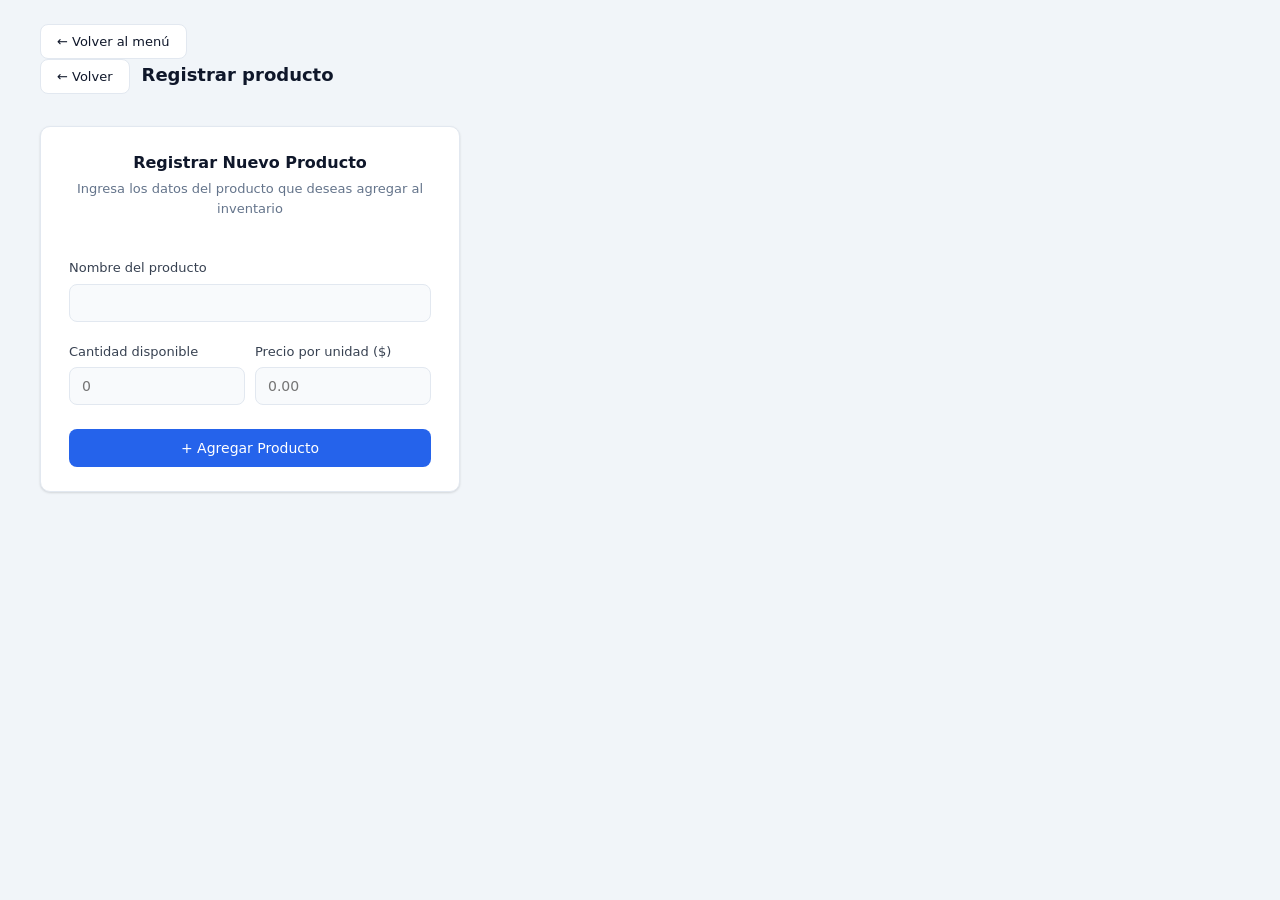
==== web/agregarProducto.html @ 61138503 "Primer commit - aystream" ====
<html>
  <head>
    <meta charset="UTF-8" />
    <meta name="viewport" content="width=device-width initial-scale=1.0" />
    <title>Agregar producto</title>
    <link rel="stylesheet" href="estilo.css" />
  </head>
  <body class="inicio">
    <section class="inicio-seccion">
            <div class="boton-volver">
                <input
                type="button"
                class="boton boton-borde"
                value="← Volver al menú"
                onclick="location.href='menu.html';"
                />
            </div>
            <div class="boton-volver2">
                <input type="button" class="boton boton-borde" value="← Volver" onclick="location.href='productos.html';"/>
                <h2 class="titulo-seccion">Registrar producto</h2>
            </div>
            <form class="grupo-formulario2" action="registroProducto.jsp" method="post" onsubmit="return validaRegistroProducto()">
                <div class="caja-seccion tarjeta">
                    <div class="texto-centro">
                        <p class="titulo-seccion2">Registrar Nuevo Producto</p>
                        <p class="subtitulo-seccion2">Ingresa los datos del producto que deseas agregar al inventario</p>
                    </div>

                    <div>
                        <label style="margin-top: 40px">Nombre del producto</label>
                        <input class="input-datos2" type="text" id="nombre" name="nombre"/>
                         <a id="mensajeErrorNombre" class="mensajeError"></a>
                    </div>

                    <div class="flex" style="gap: 10px">
                        <div>
                            <label>Cantidad disponible</label>
                            <input class="input-datos3" type="number" id="cantidad" name="cantidad" placeholder="0" step="1" min="0"/>
                            <a id="mensajeErrorCantidad" class="mensajeError"></a>
                        </div>
                        
                        <div>
                            <label>Precio por unidad ($)</label>
                            <input class="input-datos3" type="number" id="precio" name="precio" placeholder="0.00" step="0.01" min="0"/>
                            <a id="mensajeErrorPrecio" class="mensajeError"></a>
                        </div>
                    </div>

                    <button class="boton boton-primario" style="margin-top: 20px" type="submit" onclick="">
                        + Agregar Producto
                    </button>
                </div>
            </form>
    </section>
    <script src="validaFormulario.js"></script>
  </body>
</html>
---- web/estilo.css ----
/* ============================================================
   PayStream — Design System
   ============================================================ */

:root {
  --sidebar-w: 240px;
  --bg:        #f1f5f9;
  --surface:   #ffffff;
  --border:    #e2e8f0;
  --text:      #0f172a;
  --muted:     #64748b;
  --primary:   #2563eb;
  --primary-h: #1d4ed8;
  --green:     #10b981;
  --green-h:   #059669;
  --orange:    #f97316;
  --orange-h:  #ea580c;
  --purple:    #8b5cf6;
  --purple-h:  #7c3aed;
  --red:       #ef4444;
  --radius:    10px;
  --shadow-sm: 0 1px 3px rgba(0,0,0,.08), 0 1px 2px rgba(0,0,0,.06);
  --shadow-md: 0 4px 6px -1px rgba(0,0,0,.08), 0 2px 4px -1px rgba(0,0,0,.05);
  --shadow-lg: 0 10px 15px -3px rgba(0,0,0,.08), 0 4px 6px -2px rgba(0,0,0,.04);
}

/* ── Reset ── */
*, *::before, *::after { box-sizing: border-box; margin: 0; padding: 0; }

body {
  font-family: "Segoe UI", system-ui, -apple-system, sans-serif;
  background: var(--bg);
  color: var(--text);
  font-size: 14px;
  line-height: 1.5;
}

/* ============================================================
   SIDEBAR LAYOUT  (dashboard.html)
   ============================================================ */

.app-shell {
  display: flex;
  height: 100vh;
  overflow: hidden;
}

/* ── Sidebar ── */
.sidebar {
  width: var(--sidebar-w);
  min-width: var(--sidebar-w);
  background: #0f172a;
  display: flex;
  flex-direction: column;
  padding: 0;
  overflow: hidden;
}

.sidebar-brand {
  padding: 28px 24px 24px;
  border-bottom: 1px solid rgba(255,255,255,.08);
}

.sidebar-brand-name {
  font-size: 20px;
  font-weight: 700;
  color: #fff;
  letter-spacing: -.3px;
}

.sidebar-brand-sub {
  font-size: 11px;
  color: #64748b;
  margin-top: 2px;
}

.sidebar-nav {
  flex: 1;
  padding: 16px 12px;
  display: flex;
  flex-direction: column;
  gap: 2px;
}

.sidebar-label {
  font-size: 10px;
  font-weight: 600;
  text-transform: uppercase;
  letter-spacing: .08em;
  color: #475569;
  padding: 8px 12px 4px;
}

.sidebar-link {
  display: flex;
  align-items: center;
  gap: 10px;
  padding: 10px 12px;
  border-radius: 8px;
  color: #94a3b8;
  text-decoration: none;
  font-size: 14px;
  font-weight: 500;
  cursor: pointer;
  transition: background .15s, color .15s;
  border: none;
  background: transparent;
  width: 100%;
  text-align: left;
}

.sidebar-link svg { flex-shrink: 0; opacity: .8; }

.sidebar-link:hover {
  background: rgba(255,255,255,.06);
  color: #fff;
}

.sidebar-link.active {
  background: rgba(37,99,235,.25);
  color: #93c5fd;
}

.sidebar-link.active svg { opacity: 1; }

.sidebar-footer {
  padding: 16px 12px;
  border-top: 1px solid rgba(255,255,255,.08);
  display: flex;
  flex-direction: column;
  gap: 4px;
}

.sidebar-user {
  padding: 8px 12px;
  color: #94a3b8;
  font-size: 12px;
  display: flex;
  align-items: center;
  gap: 8px;
}

.sidebar-user-avatar {
  width: 28px;
  height: 28px;
  border-radius: 50%;
  background: linear-gradient(135deg, var(--primary), var(--purple));
  display: flex;
  align-items: center;
  justify-content: center;
  font-size: 11px;
  font-weight: 700;
  color: #fff;
  flex-shrink: 0;
}

/* ── Content frame ── */
.content-area {
  flex: 1;
  display: flex;
  flex-direction: column;
  overflow: hidden;
}

.marco-contenido {
  flex: 1;
  border: none;
  width: 100%;
  height: 100%;
  opacity: 0;
  transition: opacity .4s ease;
}

/* ============================================================
   MENU HOME  (menu.html)
   ============================================================ */

.menu-page {
  padding: 36px 40px;
  height: 100vh;
  overflow-y: auto;
  background: var(--bg);
}

.menu-header { margin-bottom: 32px; }

.menu-title {
  font-size: 22px;
  font-weight: 700;
  color: var(--text);
}

.menu-sub {
  color: var(--muted);
  margin-top: 4px;
  font-size: 13px;
}

.menu-grid {
  display: grid;
  grid-template-columns: repeat(auto-fill, minmax(220px, 1fr));
  gap: 20px;
}

.menu-card {
  background: var(--surface);
  border-radius: var(--radius);
  box-shadow: var(--shadow-sm);
  border: 1px solid var(--border);
  padding: 24px;
  cursor: pointer;
  transition: box-shadow .2s, transform .2s;
  text-decoration: none;
  display: block;
  color: inherit;
}

.menu-card:hover {
  box-shadow: var(--shadow-lg);
  transform: translateY(-2px);
}

.menu-card-icon {
  width: 48px;
  height: 48px;
  border-radius: 12px;
  display: flex;
  align-items: center;
  justify-content: center;
  margin-bottom: 16px;
}

.menu-card-icon.green  { background: #dcfce7; color: var(--green); }
.menu-card-icon.orange { background: #ffedd5; color: var(--orange); }
.menu-card-icon.purple { background: #ede9fe; color: var(--purple); }
.menu-card-icon.blue   { background: #dbeafe; color: var(--primary); }

.menu-card-title {
  font-size: 15px;
  font-weight: 600;
  color: var(--text);
  margin-bottom: 4px;
}

.menu-card-desc {
  font-size: 12px;
  color: var(--muted);
  line-height: 1.5;
}

/* ============================================================
   UTILIDADES GLOBALES
   ============================================================ */

.texto-centro { text-align: center; }
.flex { display: flex; }
.centrado { display: flex; align-items: center; justify-content: center; }

.tarjeta {
  background: var(--surface);
  box-shadow: var(--shadow-md);
  border-radius: var(--radius);
  border: 1px solid var(--border);
}

/* ── Botones ── */
.boton {
  padding: 9px 16px;
  border-radius: 8px;
  font-size: 13px;
  font-weight: 500;
  cursor: pointer;
  transition: background .15s, box-shadow .15s, transform .1s;
  border: none;
  font-family: inherit;
}

.boton:active { transform: scale(.98); }

.boton-primario {
  width: 100%;
  background: var(--primary);
  color: #fff;
  border: none;
  font-size: 14px;
  padding: 11px 16px;
}
.boton-primario:hover { background: var(--primary-h); box-shadow: var(--shadow-md); }

.boton-secundario {
  width: 100%;
  background: #f1f5f9;
  color: #475569;
  border: 1px solid var(--border);
}
.boton-secundario:hover { background: #e2e8f0; }

.boton-primario2 {
  width: 100%;
  background: var(--red);
  color: #fff;
  border: none;
}
.boton-primario2:hover { background: #dc2626; }

.boton-borde {
  background: var(--surface);
  border: 1px solid var(--border);
  color: var(--text);
  font-size: 13px;
}
.boton-borde:hover { background: var(--bg); }

.fondo-verde   { background: linear-gradient(135deg, var(--green),  var(--green-h)); }
.fondo-naranja { background: linear-gradient(135deg, var(--orange), var(--orange-h)); }
.fondo-morado  { background: linear-gradient(135deg, var(--purple), var(--purple-h)); }
.fondo-azul    { background: linear-gradient(135deg, var(--primary),var(--primary-h)); }

/* ── Login ── */
.contenedor-login {
  min-height: 100vh;
  display: flex;
  align-items: center;
  justify-content: center;
  background: linear-gradient(135deg, #0f172a 0%, #1e3a5f 60%, #2563eb 100%);
}

.caja-login {
  width: 420px;
  padding: 40px 36px 28px;
  background: var(--surface);
  border-radius: 16px;
  box-shadow: 0 20px 40px rgba(0,0,0,.25);
  border: 1px solid rgba(255,255,255,.1);
}

.titulos { margin-bottom: 28px; }

.titulo-login {
  font-size: 28px;
  font-weight: 800;
  color: var(--text);
  letter-spacing: -.5px;
}

.subtitulo-login {
  color: var(--muted);
  font-size: 12px;
  margin-top: 2px;
}

.titulo-seccion {
  color: var(--text);
  font-size: 18px;
  font-weight: 700;
  margin-bottom: 4px;
  text-align: left;
}

.subtitulo-seccion {
  color: var(--muted);
  margin-bottom: 20px;
  font-size: 13px;
  text-align: left;
}

.grupo-formulario { margin: 0 0 20px; }

label {
  color: #374151;
  font-size: 13px;
  font-weight: 500;
  margin-top: 16px;
  margin-bottom: 6px;
  display: block;
  text-align: left;
}

.input-datos,
.input-datos2,
.input-datos3 {
  width: 100%;
  padding: 10px 12px;
  border: 1.5px solid var(--border);
  border-radius: 8px;
  font-size: 14px;
  font-family: inherit;
  transition: border-color .2s, box-shadow .2s;
  background: #f8fafc;
  color: var(--text);
}

.input-datos:focus,
.input-datos2:focus,
.input-datos3:focus {
  outline: none;
  border-color: var(--primary);
  box-shadow: 0 0 0 3px rgba(37,99,235,.12);
  background: var(--surface);
}

.input-datosError {
  width: 100%;
  padding: 10px 12px;
  border: 1.5px solid var(--red);
  border-radius: 8px;
  font-size: 14px;
  font-family: inherit;
  background: #fff5f5;
}

.mensajeError {
  color: var(--red);
  font-size: 11px;
  font-weight: 500;
  display: block;
  margin-top: 4px;
}

.grupo-input { position: relative; }

.div-enlace { margin-top: 16px; text-align: center; }

.enlace {
  color: var(--primary);
  text-decoration: none;
  font-size: 13px;
  font-weight: 500;
}
.enlace:hover { text-decoration: underline; }

/* ── Navbar (páginas internas dentro del iframe) ── */
.barra-navegacion {
  background: var(--surface);
  height: 64px;
  padding: 0 40px;
  box-shadow: 0 1px 0 var(--border);
  display: flex;
  align-items: center;
  justify-content: space-between;
  flex-shrink: 0;
}

/* ── Sección genérica ── */
.seccion {
  padding: 32px 40px;
}

/* ── Botón volver ── */
.boton-volver {
  padding: 24px 40px 0;
}

.boton-volver2 {
  padding: 0 0 0 40px;
  display: flex;
  align-items: center;
  gap: 12px;
}

/* ── Tarjetas de opción (menú viejo, por compatibilidad) ── */
.grid-opciones {
  display: grid;
  grid-template-columns: repeat(auto-fill, minmax(220px, 1fr));
  gap: 20px;
  padding-top: 20px;
}

.tarjeta-opcion {
  background: var(--surface);
  border-radius: var(--radius);
  box-shadow: var(--shadow-sm);
  border: 1px solid var(--border);
  cursor: pointer;
  overflow: hidden;
  transition: box-shadow .2s, transform .2s;
}

.tarjeta-opcion:hover {
  box-shadow: var(--shadow-lg);
  transform: translateY(-2px);
}

.area-imagen {
  display: flex;
  justify-content: center;
  align-items: center;
  padding: 20px;
}

.area-imagen2 {
  width: 40px;
  height: 40px;
  border-radius: 10px;
  margin: 20px 0 0 20px;
  display: flex;
  justify-content: center;
  align-items: center;
}

.texto-opcion { padding: 8px 0 0 20px; }

.titulo-opcion {
  font-size: 16px;
  font-weight: 600;
  color: var(--text);
  margin-bottom: 6px;
  margin-top: 8px;
}

.descripcion-opcion {
  color: var(--muted);
  font-size: 13px;
  margin-bottom: 20px;
}

.imagen  { width: 80px; }
.imagen2 { width: 24px; }

/* ── Formularios internos ── */
.grupo-formulario2 { margin: 32px 40px 20px; }

.caja-seccion {
  width: 420px;
  padding: 24px 28px;
  background: var(--surface);
  border-radius: var(--radius);
  box-shadow: var(--shadow-sm);
  border: 1px solid var(--border);
}

.caja-seccion2 {
  width: 640px;
  padding: 24px 28px;
  background: var(--surface);
  border-radius: var(--radius);
  box-shadow: var(--shadow-sm);
  border: 1px solid var(--border);
}

.titulo-seccion2 {
  color: var(--text);
  font-size: 16px;
  font-weight: 700;
  margin-bottom: 4px;
}

.subtitulo-seccion2 {
  color: var(--muted);
  margin-bottom: 20px;
  font-size: 13px;
}

.division { margin: 0 40px; }
.derecha  { margin-left: 7%; margin-top: 5%; }

.form-deshabilitado { opacity: .5; }
.form-deshabilitado input,
.form-deshabilitado button { cursor: not-allowed; }

/* ── Tablas ── */
table {
  width: 100%;
  border-collapse: collapse;
  margin-top: 16px;
  background: var(--surface);
  border-radius: var(--radius);
  overflow: hidden;
  border: 1px solid var(--border);
  font-size: 13px;
}

th, td {
  padding: 11px 14px;
  border-bottom: 1px solid var(--border);
  text-align: left;
}

th {
  background: #f8fafc;
  font-weight: 600;
  font-size: 12px;
  text-transform: uppercase;
  letter-spacing: .04em;
  color: var(--muted);
}

tbody tr:hover { background: #f8fafc; }
tbody tr:last-child td { border-bottom: none; }

tfoot th {
  background: var(--surface);
  font-weight: 600;
  font-size: 13px;
  text-transform: none;
  letter-spacing: 0;
  color: var(--text);
}

/* ── Registro de Compras ── */
.registro-layout {
  display: flex;
  gap: 32px;
  align-items: flex-start;
}

.registro-izq { flex: 2; }
.registro-der { flex: 1; }

.registro-card {
  background: var(--surface);
  box-shadow: var(--shadow-sm);
  border: 1px solid var(--border);
  border-radius: var(--radius);
  padding: 24px 28px;
}

.registro-izq table { width: 100%; }
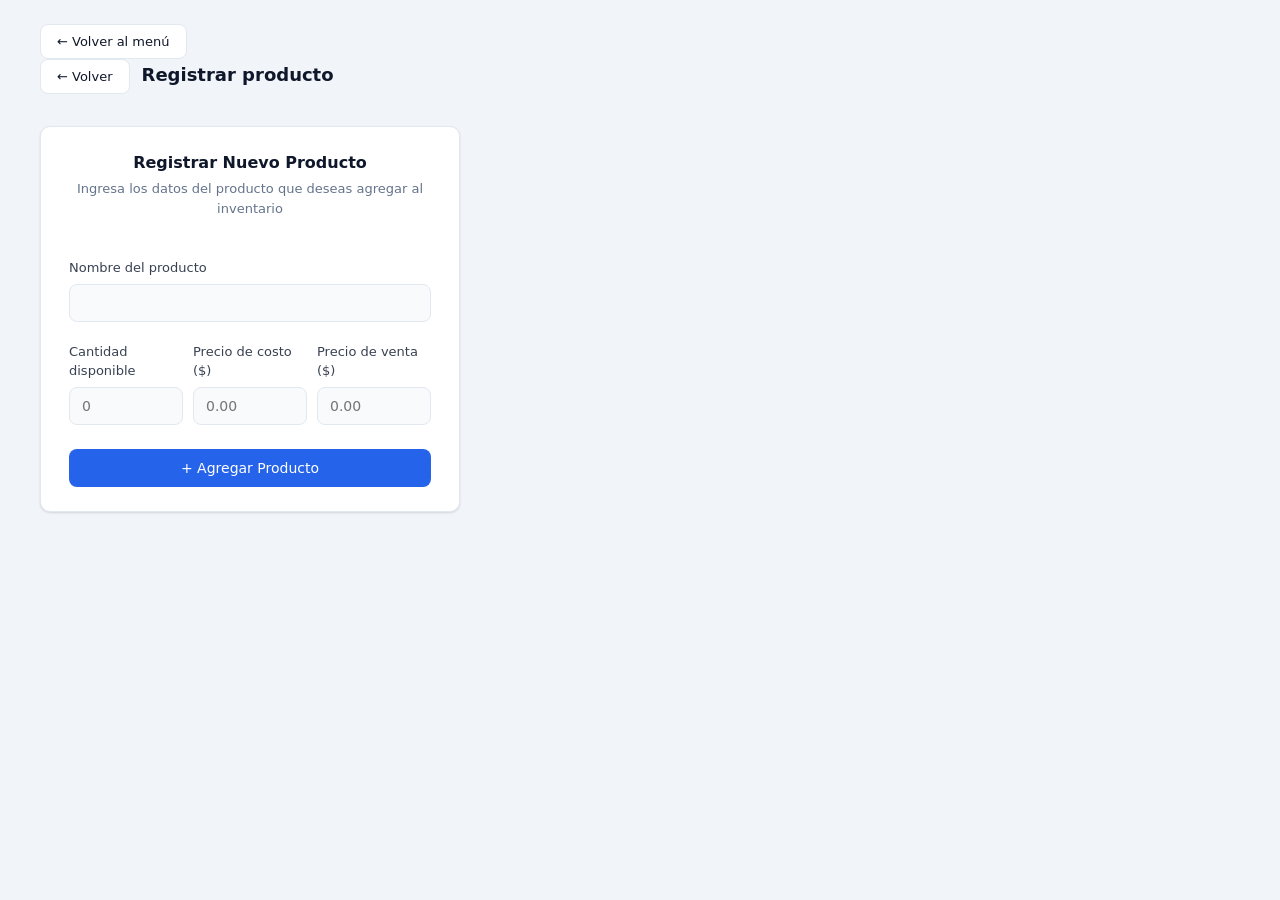
==== commit e2196aca: "Agregar Realm, precio_costo y correcciones" ====
--- a/web/agregarProducto.html
+++ b/web/agregarProducto.html
@@ -38,9 +38,15 @@
                             <input class="input-datos3" type="number" id="cantidad" name="cantidad" placeholder="0" step="1" min="0"/>
                             <a id="mensajeErrorCantidad" class="mensajeError"></a>
                         </div>
-                        
+
                         <div>
-                            <label>Precio por unidad ($)</label>
+                            <label>Precio de costo ($)</label>
+                            <input class="input-datos3" type="number" id="precio_costo" name="precio_costo" placeholder="0.00" step="0.01" min="0"/>
+                            <a id="mensajeErrorPrecioCosto" class="mensajeError"></a>
+                        </div>
+
+                        <div>
+                            <label>Precio de venta ($)</label>
                             <input class="input-datos3" type="number" id="precio" name="precio" placeholder="0.00" step="0.01" min="0"/>
                             <a id="mensajeErrorPrecio" class="mensajeError"></a>
                         </div>
